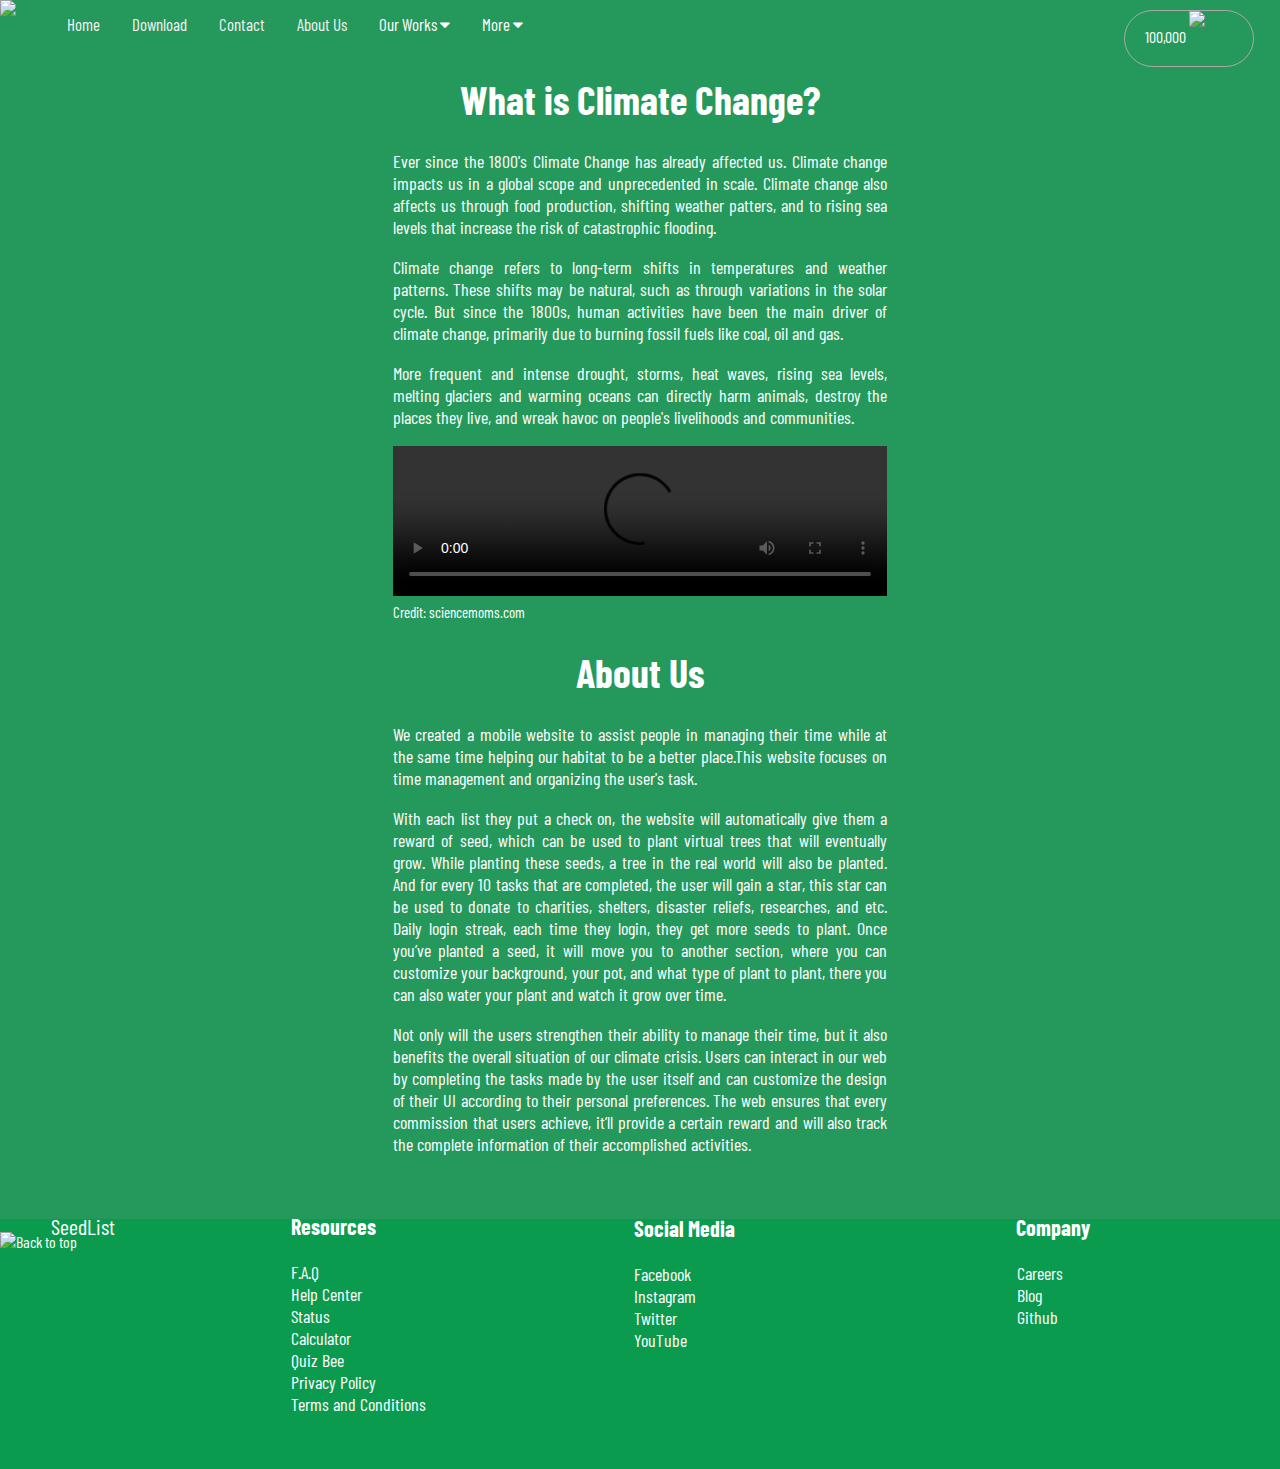
==== index.html @ cb795424 "Initial commit" ====
<!DOCTYPE html>
<html lang="en">
<head>
    <meta charset="UTF-8">
    <meta name="viewport" content="width=device-width, initial-scale=1.0">
    <link rel="icon" href="img/seedfav.png">
    <link rel="stylesheet" href="index.css">
    <link rel="preconnect" href="https://fonts.googleapis.com">
    <link rel="preconnect" href="https://fonts.gstatic.com" crossorigin>
    <link href="https://fonts.googleapis.com/css2?family=Barlow+Condensed&display=swap" rel="stylesheet">
    <link rel="stylesheet" href="https://cdnjs.cloudflare.com/ajax/libs/font-awesome/4.7.0/css/font-awesome.min.css">
    <script src="index.js"></script>
    <title>SeedList</title>
</head>
<body>

<img src="img/seedfav.png" class="logo">

<div class="navbar" id="myTopnav">
    <a href="/pr1" class="active">Home</a>
    <a href="download">Download</a>
    <a href="contact-us">Contact</a>
    <a href="/pr1#about">About Us</a>
    <div class="dropdown">
        <button class="dropbtn">Our Works
            <i class="fa fa-caret-down"></i>
        </button>
        <div class="dropdown-content">
            <a href="calculator">Calculator</a>
            <a href="quiz-bee">Quiz Bee</a>
        </div>
    </div>

    <div class="dropdown">
        <button class="dropbtn">More
            <i class="fa fa-caret-down"></i>
        </button>
        <div class="dropdown-content">
            <a href="how">How SeedList works</a>
            <a href="https://help.google.com/">Help</a>
            <a href="login">Log In</a>
            <a href="signup">Create account</a>
            <hr>
            <a href="gift">Gift seeds</a>
            <a href="store">Store</a>
            <a href="blog">Blog</a>
            <a href="careers">Careers</a>

        </div>
    </div>

    <a href="javascript:void(0);" style="font-size:15px;" class="icon" onclick="myFunction()">&#9776;</a>
</div>

<div class="trees-planted tooltip">
    <img src="img/tree.png" class="tree-img">
    <div class="number-of-trees">
        <p class="number">100,000</p>
    </div>
    <div class="tooltiptext">
        <p style="margin-left: 5%">This is the number of seeds you
         can plant with SeedList. The more you use our work – the more trees
        we plant. Sign in to keep
        track of your usage
        across devices.</p>
        <a href="learn-more" style="margin: 5%; color:rgba(0,0,0,0.5); text-decoration: underline">Learn more</a>
        <hr>
        <a href="sign-in" style="float:left; margin-left: 5%; color:black;">Sign In</a>

    </div>
</div>

<div class="intro">
    <h1 class="intro_txt1">What is Climate Change?</h1>
    <div class="parag1">
        <p>
            Ever since the 1800's Climate Change has already affected us. Climate change impacts us in
            a global scope and unprecedented in scale. Climate change also affects us through food
            production, shifting weather patters, and to rising sea levels that increase the risk of
            catastrophic flooding.
        </p>
        <p>
            Climate change refers to long-term shifts in temperatures and weather patterns. These
            shifts may be natural, such as through variations in the solar cycle. But since the 1800s,
            human activities have been the main driver of climate change, primarily due to burning
            fossil fuels like coal, oil and gas.
        </p>
        <p>
            More frequent and intense drought, storms, heat waves, rising sea levels, melting glaciers
            and warming oceans can directly harm animals, destroy the places they live, and wreak
            havoc on people's livelihoods and communities.
        </p>
        <video id="video1" width="100%" controls>
            <source src="videos/video1.mp4" type="video/mp4">
            <source src="videos/video1.mp4" type="video/ogg">
        </video>
        <small class="credit">
            Credit: <a href="https://sciencemoms.com">sciencemoms.com</a>
        </small>
    </div>
</div>

    <div class="what-we-do" id="about">
    <h1 class="txt1">
        About Us
    </h1>
    <div class="parag1">
        <p>
            We created a mobile website to assist people in managing their time while at
            the same time helping our habitat to be a better place.This website focuses
            on time management and organizing the user's task.
        </p>
        <p>
            With each list they put a check on, the website will automatically give them a
            reward of seed, which can be used to plant virtual trees that will eventually
            grow. While planting these seeds, a tree in the real world will also be planted.
            And for every 10 tasks that are completed, the user will gain a star, this star can
            be used to donate to charities, shelters, disaster reliefs, researches, and etc.
            Daily login streak, each time they login, they get more seeds to plant. Once
            you’ve planted a seed, it will move you to another section, where you can
            customize your background, your pot, and what type of plant to plant, there you
            can also water your plant and watch it grow over time.
        </p>
        <p>
            Not only will the users strengthen their ability to manage their time, but it also
            benefits the overall situation of our climate crisis. Users can interact in our web
            by completing the tasks made by the user itself and can customize the design
            of their UI according to their personal preferences. The web ensures that every
            commission that users achieve, it’ll provide a certain reward and will also track
            the complete information of their accomplished activities.
        </p>
    </div>
</div>
</div>
<footer class="footer">
        <img src="img/seedfav.png" class="footer_logo" onclick="topFunction()" title="Back to top" id="myBtn">
        <p class="seedlist" onclick="topFunction1()" title="Back to top" id="myBtn1">SeedList</p>
    <div class="site-footer">
        <div class="site-footer_column">
            <div class="site-footer_group">
                <h3 class="site-footer_header">Resources</h3>
                <ul class="ul">
                    <li>
                        <a href="faq">F.A.Q</a>
                    </li>
                    <li>
                        <a href="https://help.google.com">Help Center</a>
                    </li>
                    <li>
                        <a href="status">Status</a>
                    </li>
                    <li>
                        <a href="calculator">Calculator</a>
                    </li>
                    <li>
                        <a href="quiz-bee">Quiz Bee</a>
                    </li>
                    <li>
                        <a href="privacy">Privacy Policy</a>
                    </li>
                    <li>
                        <a href="terms">Terms and Conditions</a>
                    </li>
                </ul>
            </div>
        </div>

        <div class="site-footer_column1">
            <div class="site-footer_group">
                <h3 class="site-footer_header">Social Media</h3>
                <ul class="ul1">
                    <li>
                        <a href="https://facebook.com">Facebook</a>
                    </li>
                    <li>
                        <a href="https://instagram.com">Instagram</a>
                    </li>
                    <li>
                        <a href="https://twitter.com">Twitter</a>
                    </li>
                    <li>
                        <a href="https://youtube.com">YouTube</a>
                    </li>
                </ul>
            </div>
        </div>

        <div class="site-footer_column2">
            <div class="site-footer_group">
                <h3 class="site-footer_header">Company</h3>
                <ul class="ul2">
                    <li>
                        <a href="careers">Careers</a>
                    </li>
                    <li>
                        <a href="blog">Blog</a>
                    </li>
                    <li>
                        <a href="https://github.com/theoremism/seedlist">Github</a>
                    </li>
                </ul>
            </div>
        </div>

    </div>
</footer>

</body>

<script>
    var vid = document.getElementById("video1");
    vid.volume = 0.10;
</script>

<script>
    //Get the button:
    mybutton = document.getElementById("myBtn");

    // When the user scrolls down 20px from the top of the document, show the button
    window.onscroll = function() {scrollFunction()};

    function scrollFunction() {
        if (document.body.scrollTop > 20 || document.documentElement.scrollTop > 20) {
            mybutton.style.display = "block";
        } else {
            mybutton.style.display = "none";
        }
    }

    // When the user clicks on the button, scroll to the top of the document
    function topFunction() {
        document.body.scrollTop = 0; // For Safari
        document.documentElement.scrollTop = 0; // For Chrome, Firefox, IE and Opera
    }
</script>

<script>
    //Get the button:
    mybutton = document.getElementById("myBtn1");

    // When the user scrolls down 20px from the top of the document, show the button
    window.onscroll = function() {scrollFunction()};

    function scrollFunction() {
        if (document.body.scrollTop > 20 || document.documentElement.scrollTop > 20) {
            mybutton.style.display = "block";
        } else {
            mybutton.style.display = "none";
        }
    }

    // When the user clicks on the button, scroll to the top of the document
    function topFunction1() {
        document.body.scrollTop = 0; // For Safari
        document.documentElement.scrollTop = 0; // For Chrome, Firefox, IE and Opera
    }
</script>

</html>
---- index.css ----
html {
    scroll-behavior: smooth;
}

body {
    background-color: #25995C;
    margin: 0;
    color:white;
    font-family: 'Barlow Condensed', sans-serif;
}

.intro {
    margin: auto;
    text-align: center;
    width: 38.63%;
}

.intro_txt1{
    font-size: 40px;
}

.parag1 {
    text-align: justify;
    text-justify: inter-word;
    font-size: large;
}

.what-we-do {
    margin: auto;
    width: 38.63%;
    text-align: center;
}

.txt1 {
    font-size: 40px;
}

.footer {
    height: 250px;
    margin-top: 5%;
    background-color: #0b9b4f;
}

.footer_logo {
    user-select: none;
    width: 4%;
    margin-top: 1%;
    cursor: pointer;

}

.seedlist {
    margin-top: -3%;
    margin-left: 4%;
    font-size: 22px;
    cursor: pointer;
}
.logo {
    width: 4%;
    float: left;
    user-select: none;
}

.credit a{
    color:white;
    text-decoration: none;
}

.site-footer {
    margin-left: -3%;

}

.site-footer a {
    color: currentColor;
    text-decoration: none;
}

.site-footer_column {
    margin-left: 25%;
    margin-top: -5.3%;
    display: flex;
    flex-direction: column;
    padding-right: 2rem;
}

.site-footer_column1 {
    margin-left: 51%;
    margin-top: -18.22%;
    display: flex;
    flex-direction: column;
    padding-right: 2rem;
}

.site-footer_column2 {
    margin-left: 80%;
    margin-top: -13.4%;
    display: flex;
    flex-direction: column;
    padding-right: 2rem;
}

ul {
    list-style-type: none;
    margin-left: -4.2%;
    font-size: 18px;
}

.ul1 {
    margin-left: -6.5%;
}

.ul2 {
    margin-left: -17%;
}

.site-footer_header {
    font-size: 22px;
}

.trees-planted {
    margin-top: -3%;
    margin-right: 2%;
    cursor: pointer;
    user-select: none;
    float:right;
    border:solid;
    border-color: rgb(169, 169, 169);
    border-radius: 50px;
    border-width: 1px;
    height: 55px;
    width: 10%;
}

.tree-img {
    float: right;
    width: 40%;
    margin-right: 10%;
}

.number-of-trees {
    float:right;
    margin-right: 3%;
}

.error {
    color:white;
    text-decoration: none;
}

.error:hover {
    color: #e2e2e2;
    text-decoration: underline;
}

.tooltip {
    position: relative;
    display: inline-block;
}

/* Tooltip text */
.tooltip .tooltiptext {
    cursor: default;
    visibility: hidden;
    width: 150px;
    background-color: white;
    color: #000000;
    text-align: center;
    padding: 5px 0;
    border-radius: 6px;

    /* Position the tooltip text */
    position: absolute;
    z-index: 1;
    top: 111%;
    left: 40%;
    margin-left: -60px;

    /* Fade in tooltip */
    opacity: 0;
    transition: opacity 0.3s;
}

/* Tooltip arrow */
.tooltip .tooltiptext::after {
    content: "";
    position: absolute;
    bottom: 100%;
    left: 50%;
    margin-left: -5px;
    border-width: 5px;
    border-style: solid;
    border-color: transparent transparent #FFFFFF transparent;
}


/* Show the tooltip text when you mouse over the tooltip container */
.tooltip:hover .tooltiptext {
    visibility: visible;
    opacity: 1;
}

@media screen and (max-width: 1050px) {
    .trees-planted {
        margin-top: -4%;
        width: 12%;
    }

    .logo {
        width: 5%;
    }
    .intro {
        margin: auto;
        width: 90%;
    }

    .what-we-do {
        width: 90%;
        margin: auto;
    }

    .footer_logo {
        user-select: none;
        width: 5%;
        cursor: pointer;
    }

    .seedlist {
        margin-top: -4%;
        margin-left: 5%;
        font-size: 22px;
        cursor: pointer;
    }

    .site-footer {
        margin-left: -3%;

    }

    .site-footer a {
        color: currentColor;
        text-decoration: none;
    }

    .site-footer_column {
        margin-left: 25%;
        margin-top: -5.3%;
        display: flex;
        flex-direction: column;
        padding-right: 2rem;
    }

    .site-footer_column1 {
        margin-left: 51%;
        margin-top: -23.6%;
        display: flex;
        flex-direction: column;
        padding-right: 2rem;
    }

    .site-footer_column2 {
        margin-left: 80%;
        margin-top: -17.2%;
        display: flex;
        flex-direction: column;
        padding-right: 2rem;
    }

    ul {
        list-style-type: none;
        margin-left: -5.88%;
        font-size: 18px;
    }

    .ul1 {
        margin-left: -8.5%;
    }

    .ul2 {
        margin-left: -23.5%;
    }

    .site-footer_header {
        font-size: 22px;
    }
}

@media screen and (max-width: 700px) {
    .logo {
        width: 7%;
    }

    .intro {
        margin: auto;
        width: 90%;
    }

    .what-we-do {
        width: 90%;
        margin: auto;
    }

    .footer_logo {
        user-select: none;
        width: 10%;
        cursor: pointer;
    }

    .seedlist {
        margin-top: -7%;
        margin-left: 10%;
        font-size: 22px;
        cursor: pointer;
    }
    .trees-planted {
        display: none;
    }

}



.navbar {
    overflow: hidden;
}

.navbar a {
    float: left;
    display: block;
    color: #f2f2f2;
    text-align: center;
    padding: 14px 16px;
    text-decoration: none;
    font-size: 17px;
}

.navbar .icon {
    display: none;
}

.dropdown {
    float: left;
    overflow: hidden;
}

.dropdown .dropbtn {
    cursor: pointer;
    font-size: 17px;
    border: none;
    outline: none;
    color: white;
    padding: 14px 16px;
    background-color: inherit;
    font-family: inherit;
    margin: 0;
}

.dropdown-content {
    display: none;
    position: absolute;
    background-color: #f9f9f9;
    min-width: 160px;
    box-shadow: 0px 8px 16px 0px rgba(0,0,0,0.8);
    z-index: 1;
}

.dropdown-content a {
    float: none;
    color: black;
    padding: 12px 16px;
    text-decoration: none;
    display: block;
    text-align: left;
}

.navbar a:hover, .dropdown:hover .dropbtn {
    background-color: rgba(0, 0, 0, 0.69);
    color: white;
}

.dropdown:hover .dropdown-content {
    display: block;
}

@media screen and (max-width: 700px) {
    .navbar a:not(:first-child), .dropdown .dropbtn {
        display: none;
    }
    .navbar a.icon {
        float: right;
        display: block;
    }
}

@media screen and (max-width: 700px) {
    .navbar.responsive {position: relative;}
    .navbar.responsive .icon {
        position: absolute;
        right: 0;
        top: 0;
    }
    .navbar.responsive a {
        float: none;
        display: block;
        text-align: left;
    }
    .navbar.responsive .dropdown {float: none;}
    .navbar.responsive .dropdown-content {position: relative;}
    .navbar.responsive .dropdown .dropbtn {
        display: block;
        width: 100%;
        text-align: left;
    }
}

.wrapper {
    margin: auto;
    margin-top: 5%;
    width: 430px;
    height: 100%;
    padding-top: 0px;
}

@media screen and (max-width: 600px) {
    .wrapper {
        width: 90%;
    }
}

#quiz {
    background-color: #34495E;
    padding-bottom: 60px;
    width: 100%;
    border-radius: 2%;
    color: #fff;
    text-align: center;
    box-shadow: 0 10px 20px rgba(0,0,0,0.19), 0 6px 6px rgba(0,0,0,0.23);
}

#quiz > h1 {
    text-align: center;
    padding-top: 25px;
    font-size: 20px;
}

.questions {
    font-size: 28px;
    font-weight: 700;
    font-style: italic;
    border-top: 1px solid #FFFFFF;
    border-bottom: 1px solid #FFFFFF;
    padding: 20px;
}

.answers div {
    padding: 10px 0 0 0;
    font-size: 16px;
}

.answers div:hover {
    cursor: pointer;
    color: #FBCB43;
}

.answers {
    padding: 0px 0 10px 0px;
}

.answers div {
    width: 50%;
    margin: 0 auto;
    padding-bottom: 15px;
    border-top: 1px solid grey;
}

.answers div:first-child {
    border: none;
}

.checker {
    display: inline-block;
    width: 200px;
    margin: 0 auto;
}

.correct, .false {
    background-color: #109D59;
    width: 60px;
    height: 30px;
    line-height: 30px;
    padding-left: 4px;
    float: left;
    margin-left: 2px;
    margin-top: 2px;
}

.false {
    background-color: #DC4437;
}
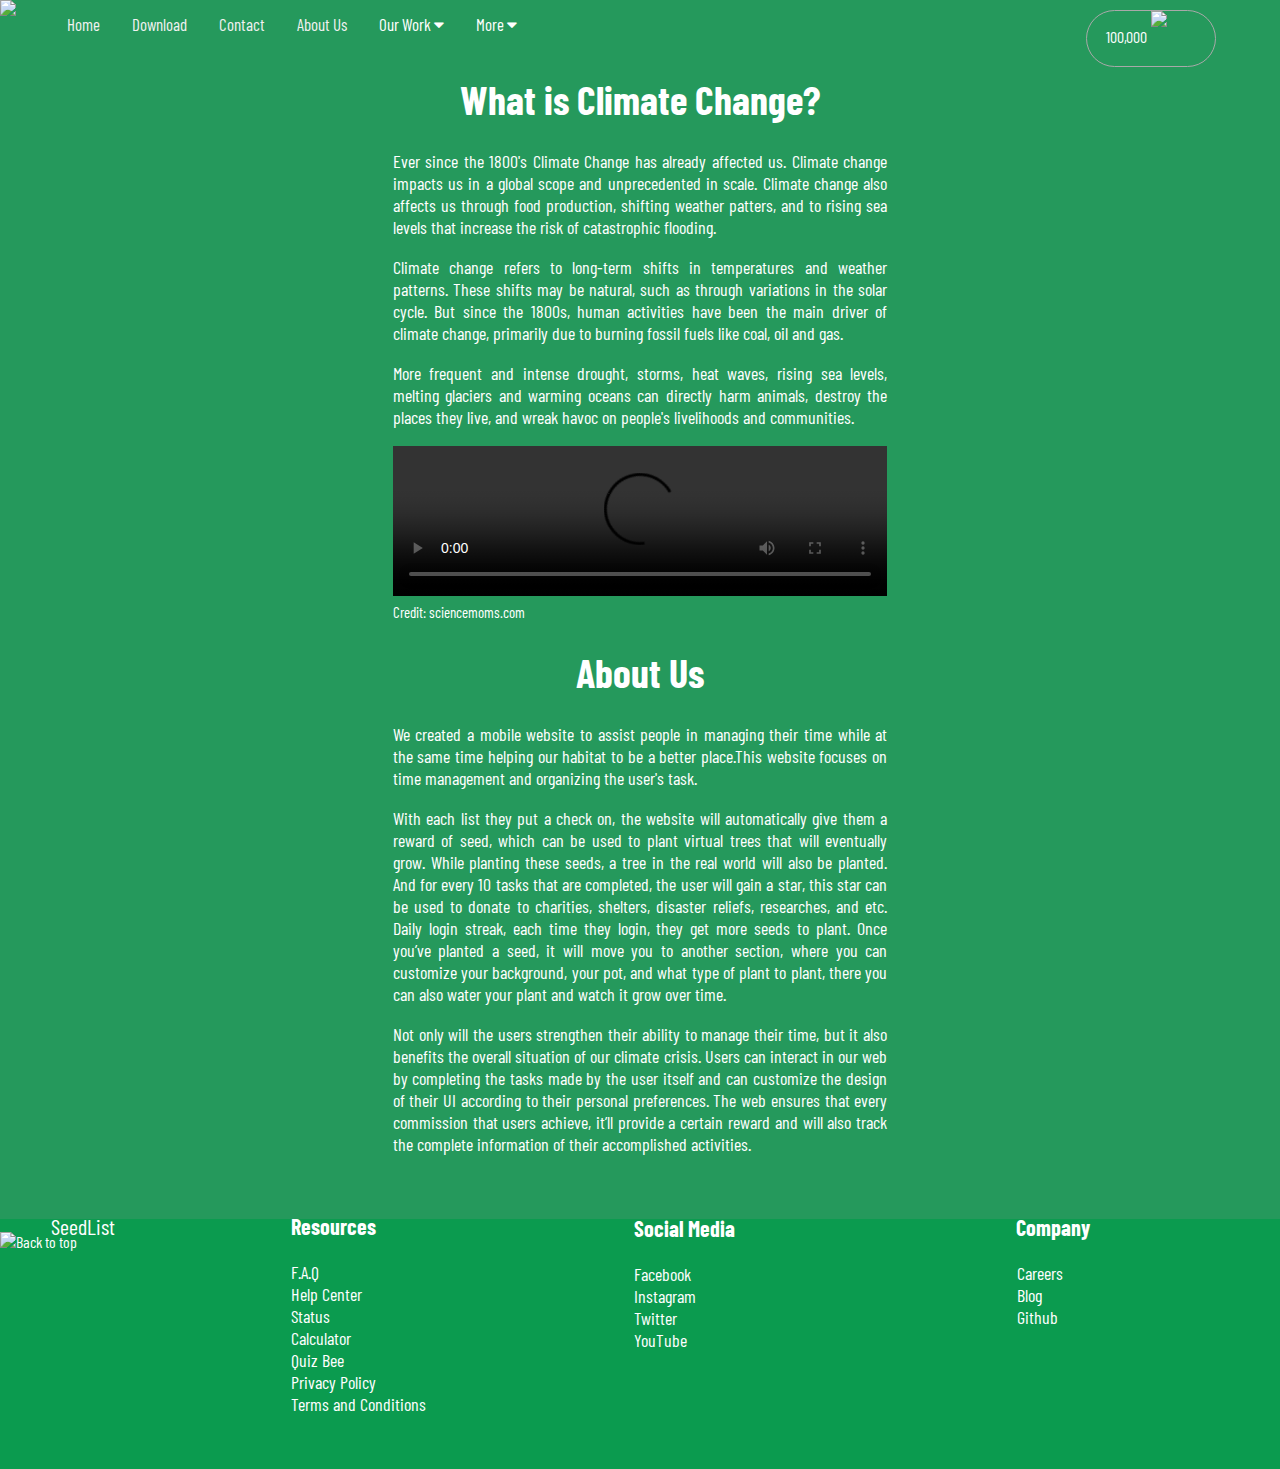
==== commit 04cb8805: "Initial commit" ====
--- a/index.html
+++ b/index.html
@@ -10,24 +10,26 @@
     <link href="https://fonts.googleapis.com/css2?family=Barlow+Condensed&display=swap" rel="stylesheet">
     <link rel="stylesheet" href="https://cdnjs.cloudflare.com/ajax/libs/font-awesome/4.7.0/css/font-awesome.min.css">
     <script src="index.js"></script>
-    <title>SeedList</title>
+    <script src="jquery-3.6.0.min.js"></script>
+    <title>Leaf</title>
 </head>
-<body>
+<body class="body">
 
 <img src="img/seedfav.png" class="logo">
 
 <div class="navbar" id="myTopnav">
-    <a href="/pr1" class="active">Home</a>
+    <a href="/pr1">Home</a>
     <a href="download">Download</a>
     <a href="contact-us">Contact</a>
     <a href="/pr1#about">About Us</a>
     <div class="dropdown">
-        <button class="dropbtn">Our Works
+        <button class="dropbtn">Our Work
             <i class="fa fa-caret-down"></i>
         </button>
         <div class="dropdown-content">
-            <a href="calculator">Calculator</a>
-            <a href="quiz-bee">Quiz Bee</a>
+            <a href="causes-of-climate-change.html">Causes of Climate Change</a>
+            <a href="how-to-reduce.html">How to reduce Climate Change</a>
+            <a href="effects-of-climate-change.html">Effects of Climate Change</a>
         </div>
     </div>
 
@@ -51,7 +53,6 @@
 
     <a href="javascript:void(0);" style="font-size:15px;" class="icon" onclick="myFunction()">&#9776;</a>
 </div>
-
 <div class="trees-planted tooltip">
     <img src="img/tree.png" class="tree-img">
     <div class="number-of-trees">
@@ -131,7 +132,6 @@
         </p>
     </div>
 </div>
-</div>
 <footer class="footer">
         <img src="img/seedfav.png" class="footer_logo" onclick="topFunction()" title="Back to top" id="myBtn">
         <p class="seedlist" onclick="topFunction1()" title="Back to top" id="myBtn1">SeedList</p>
@@ -208,6 +208,13 @@
 </body>
 
 <script>
+    window.onscroll = () => {
+        const nav = document.querySelector('#navbar');
+        if(this.scrollY <= 10) nav.className = ''; else nav.className = 'scroll';
+    };
+</script>
+
+<script>
     var vid = document.getElementById("video1");
     vid.volume = 0.10;
 </script>
--- a/index.css
+++ b/index.css
@@ -9,6 +9,10 @@
     font-family: 'Barlow Condensed', sans-serif;
 }
 
+::selection {
+    background-color: rgba(95, 156, 252, 0.6);
+}
+
 .intro {
     margin: auto;
     text-align: center;
@@ -36,9 +40,14 @@
 }
 
 .footer {
+    user-select: none;
     height: 250px;
     margin-top: 5%;
     background-color: #0b9b4f;
+}
+
+.footer1 {
+    margin-top: 50%;
 }
 
 .footer_logo {
@@ -102,8 +111,12 @@
 
 ul {
     list-style-type: none;
+    font-size: 18px;
+}
+
+
+.ul {
     margin-left: -4.2%;
-    font-size: 18px;
 }
 
 .ul1 {
@@ -120,7 +133,7 @@
 
 .trees-planted {
     margin-top: -3%;
-    margin-right: 2%;
+    margin-right: 5%;
     cursor: pointer;
     user-select: none;
     float:right;
@@ -153,6 +166,45 @@
     text-decoration: underline;
 }
 
+input[type=text], select, textarea {
+    width: 100%;
+    padding: 12px;
+    border: 1px solid #ccc;
+    border-radius: 4px;
+    box-sizing: border-box;
+    margin-top: 6px;
+    margin-bottom: 16px;
+    /*resize: vertical;*/
+}
+
+input[type=email] {
+    width: 100%;
+    padding: 12px;
+    border: 1px solid #ccc;
+    border-radius: 4px;
+    box-sizing: border-box;
+    margin-top: 6px;
+    margin-bottom: 16px;
+    /*resize: vertical;*/
+}
+
+input[type=submit] {
+    background-color: #038150;
+    color: white;
+    padding: 12px 20px;
+    border: none;
+    border-radius: 4px;
+    cursor: pointer;
+}
+
+input[type=submit]:hover {
+    background-color: #02613e;
+}
+
+.container {
+    border-radius: 5px;
+    padding: 20px;
+}
 .tooltip {
     position: relative;
     display: inline-block;
@@ -162,10 +214,9 @@
 .tooltip .tooltiptext {
     cursor: default;
     visibility: hidden;
-    width: 150px;
+    width: 200px;
     background-color: white;
     color: #000000;
-    text-align: center;
     padding: 5px 0;
     border-radius: 6px;
 
@@ -174,7 +225,7 @@
     z-index: 1;
     top: 111%;
     left: 40%;
-    margin-left: -60px;
+    margin-left: -90px;
 
     /* Fade in tooltip */
     opacity: 0;
@@ -196,8 +247,46 @@
 
 /* Show the tooltip text when you mouse over the tooltip container */
 .tooltip:hover .tooltiptext {
+    box-shadow: 0px 8px 16px 0px rgba(0,0,0,0.3);
     visibility: visible;
     opacity: 1;
+}
+
+.banner-image {
+    background-image: url("https://raw.githubusercontent.com/samuelreese/pr1/master/img/image2%20(1).jpg");
+    background-color: #cccccc;
+    height: 500px;
+    width: 100%;
+    background-position: center;
+    background-repeat: no-repeat;
+    background-size: cover;
+    position: absolute;
+    margin-top: 1%;
+}
+
+.txt3 {
+    position: relative;
+    color: #ffffff;
+    font-size: 35px;
+    text-align: center;
+    margin-top: 10%;
+}
+
+.description {
+    font-size: 25px;
+}
+
+.banner-text {
+    position: relative;
+    color: #ffffff;
+    line-height: 0.9;
+    text-align: center;
+    margin-top: 15%;
+}
+
+.content {
+    margin-top: 45%;
+    user-select: none;
 }
 
 @media screen and (max-width: 1050px) {
@@ -244,15 +333,15 @@
 
     .site-footer_column {
         margin-left: 25%;
-        margin-top: -5.3%;
+        margin-top: -7%;
         display: flex;
         flex-direction: column;
         padding-right: 2rem;
     }
 
     .site-footer_column1 {
-        margin-left: 51%;
-        margin-top: -23.6%;
+        margin-left: 50%;
+        margin-top: -23.3%;
         display: flex;
         flex-direction: column;
         padding-right: 2rem;
@@ -268,8 +357,11 @@
 
     ul {
         list-style-type: none;
-        margin-left: -5.88%;
         font-size: 18px;
+    }
+
+    .ul {
+        margin-left: -5.7%;
     }
 
     .ul1 {
@@ -283,9 +375,19 @@
     .site-footer_header {
         font-size: 22px;
     }
-}
-
-@media screen and (max-width: 700px) {
+
+    .content {
+        margin-top: 55%;
+    }
+}
+
+@media screen and (max-width: 1020px) {
+    .content {
+        margin-top: 70%;
+    }
+}
+
+@media screen and (max-width: 780px) {
     .logo {
         width: 7%;
     }
@@ -293,6 +395,95 @@
     .intro {
         margin: auto;
         width: 90%;
+    }
+
+    .what-we-do {
+        width: 90%;
+        margin: auto;
+    }
+
+    .footer_logo {
+        user-select: none;
+        width: 5%;
+        cursor: pointer;
+    }
+
+    .seedlist {
+        margin-top: -4%;
+        margin-left: 5%;
+        font-size: 22px;
+        cursor: pointer;
+    }
+
+    .site-footer {
+        margin-left: -3%;
+
+    }
+
+    .site-footer a {
+        color: currentColor;
+        text-decoration: none;
+    }
+
+    .site-footer_column {
+        margin-left: 25%;
+        margin-top: -8.8%;
+        display: flex;
+        flex-direction: column;
+        padding-right: 2rem;
+    }
+
+    .site-footer_column1 {
+        margin-left: 52%;
+        margin-top: -30.2%;
+        display: flex;
+        flex-direction: column;
+        padding-right: 2rem;
+    }
+
+    .site-footer_column2 {
+        margin-left: 80%;
+        margin-top: -22.2%;
+        display: flex;
+        flex-direction: column;
+        padding-right: 2rem;
+    }
+
+    ul {
+        list-style-type: none;
+        margin-left: -7.2%;
+        font-size: 18px;
+    }
+
+    .ul1 {
+        margin-left: -12%;
+    }
+
+    .ul2 {
+        margin-left: -32%;
+    }
+
+    .site-footer_header {
+        font-size: 22px;
+    }
+
+    .trees-planted {
+        display: none;
+    }
+}
+
+@media screen and (max-width: 426px) {
+    .logo {
+        width: 11%;
+    }
+
+    .intro {
+        margin: auto;
+        width: 90%;
+    }
+
+    .footer {
+        height: 620px;
     }
 
     .what-we-do {
@@ -304,16 +495,68 @@
         user-select: none;
         width: 10%;
         cursor: pointer;
+        margin-left: 2%;
     }
 
     .seedlist {
-        margin-top: -7%;
-        margin-left: 10%;
+        margin-top: -8%;
+        margin-left: 12%;
         font-size: 22px;
         cursor: pointer;
     }
+
+    .site-footer_column {
+        margin-left: 7%;
+        margin-top: .1%;
+        display: flex;
+        flex-direction: column;
+        padding-right: 2rem;
+    }
+
+    .site-footer_column1 {
+        margin-left: 7%;
+        margin-top: .1%;
+        display: flex;
+        flex-direction: column;
+        padding-right: 2rem;
+    }
+
+    .site-footer_column2 {
+        margin-left: 7%;
+        margin-top: .1%;
+        display: flex;
+        flex-direction: column;
+        padding-right: 2rem;
+    }
+
+    ul {
+        list-style-type: none;
+        margin-left: -10%;
+        font-size: 18px;
+    }
+
+    .ul {
+        margin-left: -10%;
+    }
+
+    .ul1 {
+        margin-left: -10%;
+    }
+
+    .ul2 {
+        margin-left: -10%;
+    }
+
+    .site-footer_header {
+        font-size: 22px;
+    }
+
     .trees-planted {
         display: none;
+    }
+
+    .content {
+        margin-top: 125%;
     }
 
 }
@@ -330,7 +573,7 @@
     color: #f2f2f2;
     text-align: center;
     padding: 14px 16px;
-    text-decoration: none;
+    text-decoration: inherit;
     font-size: 17px;
 }
 
@@ -382,7 +625,7 @@
     display: block;
 }
 
-@media screen and (max-width: 700px) {
+@media screen and (max-width: 800px) {
     .navbar a:not(:first-child), .dropdown .dropbtn {
         display: none;
     }
@@ -392,7 +635,7 @@
     }
 }
 
-@media screen and (max-width: 700px) {
+@media screen and (max-width: 800px) {
     .navbar.responsive {position: relative;}
     .navbar.responsive .icon {
         position: absolute;
@@ -421,7 +664,7 @@
     padding-top: 0px;
 }
 
-@media screen and (max-width: 600px) {
+@media screen and (max-width: 800px) {
     .wrapper {
         width: 90%;
     }
@@ -496,4 +739,4 @@
 
 .false {
     background-color: #DC4437;
-}+}
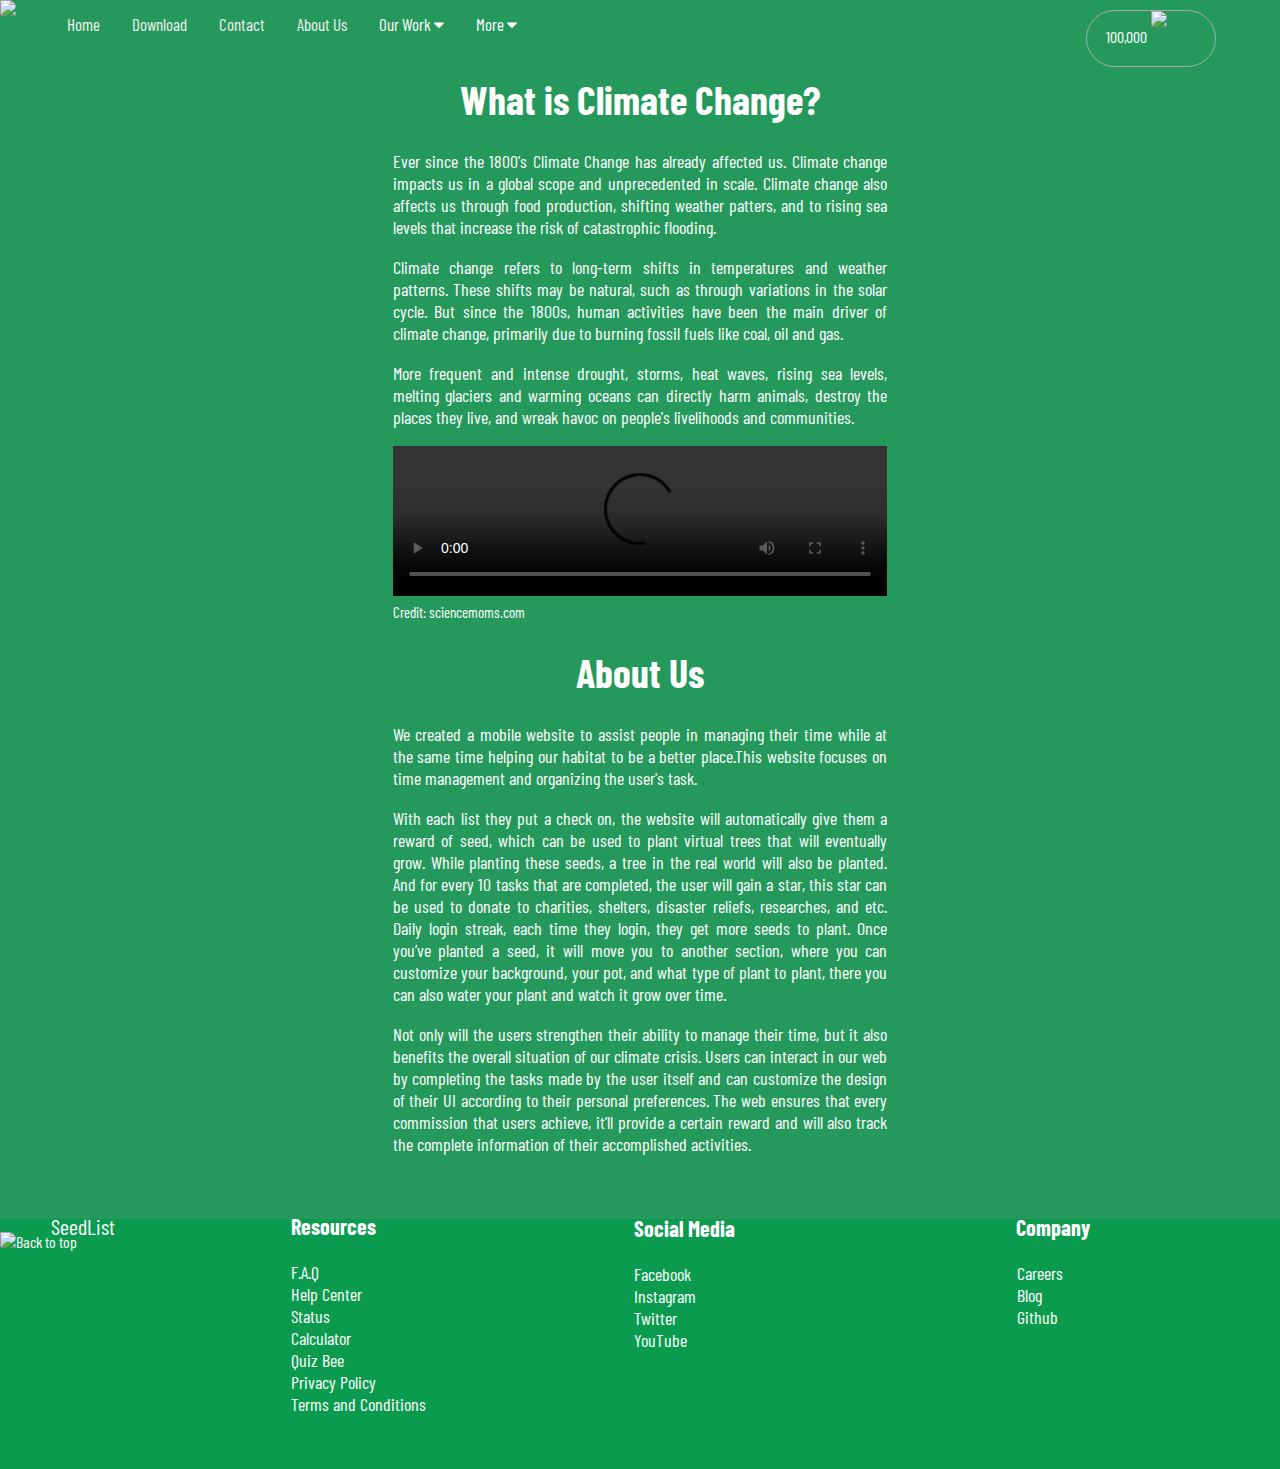
==== commit 9ed4acb6: "Initial commit" ====
--- a/index.html
+++ b/index.html
@@ -27,9 +27,9 @@
             <i class="fa fa-caret-down"></i>
         </button>
         <div class="dropdown-content">
-            <a href="causes-of-climate-change.html">Causes of Climate Change</a>
-            <a href="how-to-reduce.html">How to reduce Climate Change</a>
-            <a href="effects-of-climate-change.html">Effects of Climate Change</a>
+            <a href="causes-of-climate-change">Causes of Climate Change</a>
+            <a href="how-to-reduce">How to reduce Climate Change</a>
+            <a href="effects-of-climate-change">Effects of Climate Change</a>
         </div>
     </div>
 
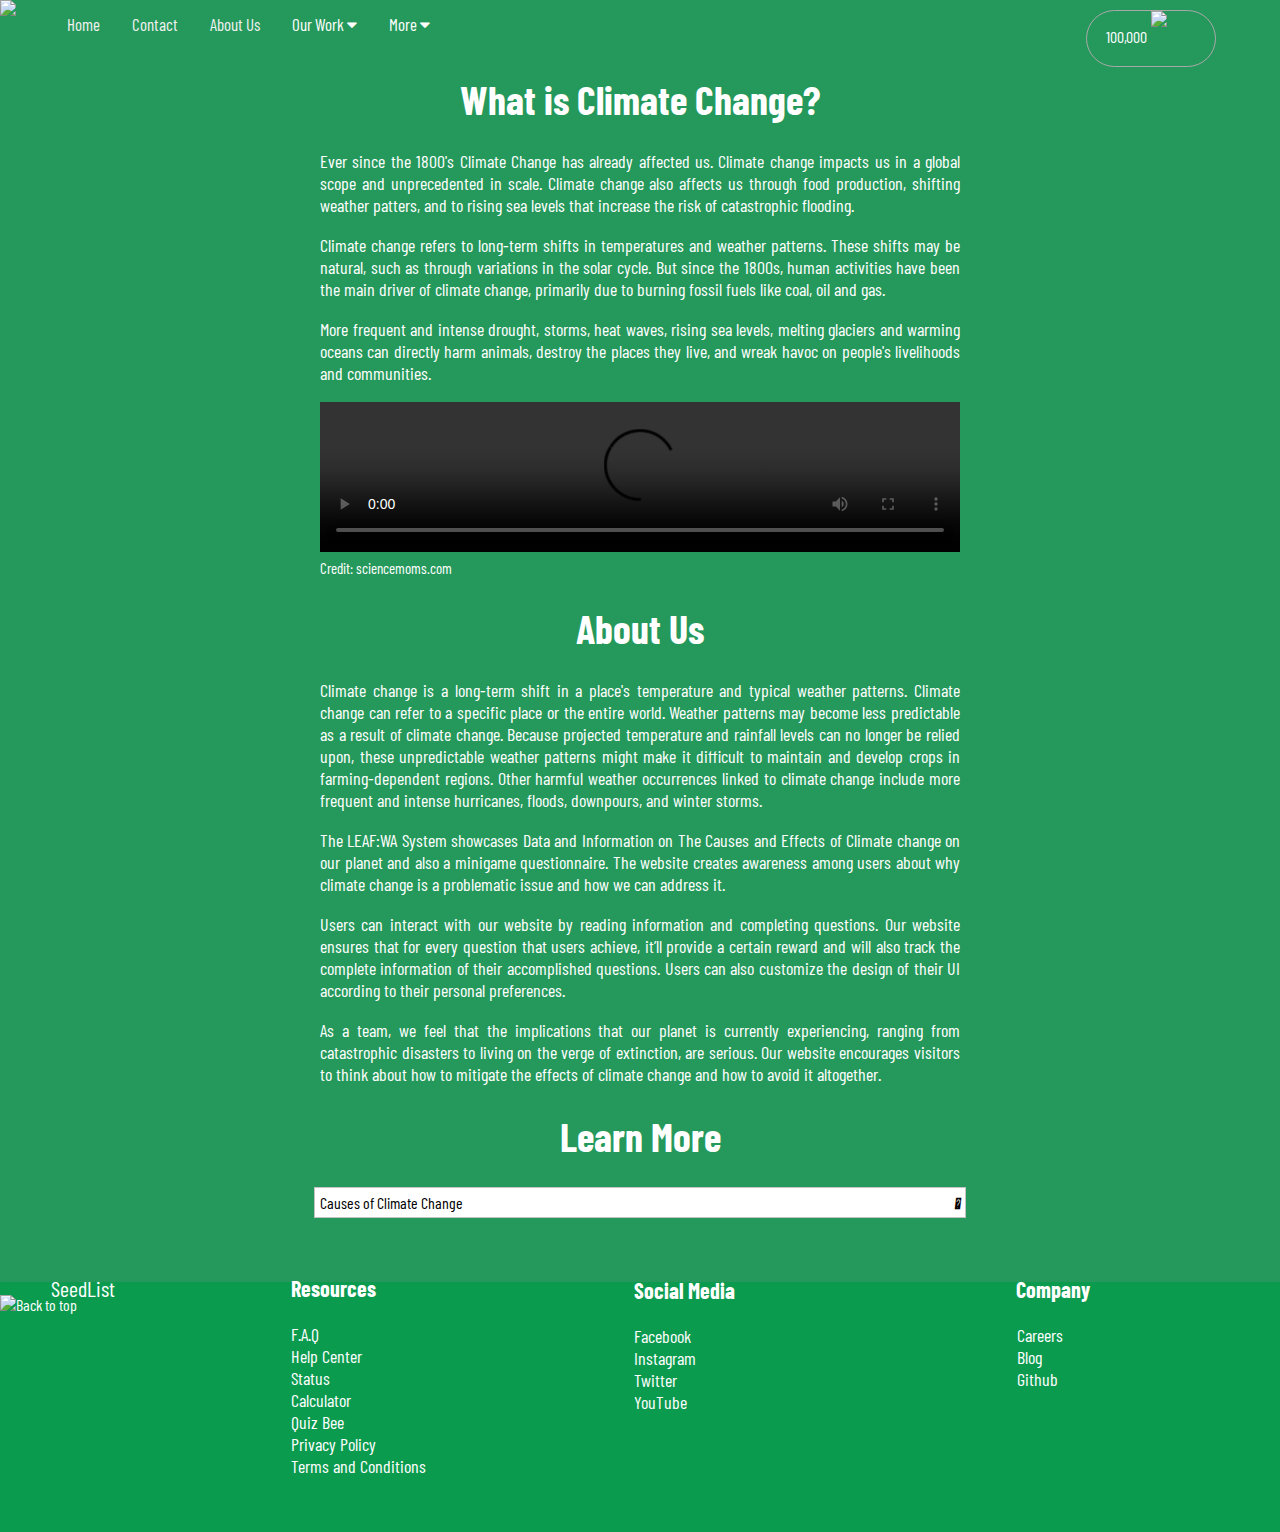
==== commit c55c3155: "initial commi" ====
--- a/index.html
+++ b/index.html
@@ -10,8 +10,40 @@
     <link href="https://fonts.googleapis.com/css2?family=Barlow+Condensed&display=swap" rel="stylesheet">
     <link rel="stylesheet" href="https://cdnjs.cloudflare.com/ajax/libs/font-awesome/4.7.0/css/font-awesome.min.css">
     <script src="index.js"></script>
-    <script src="jquery-3.6.0.min.js"></script>
+    <script src="https://ajax.googleapis.com/ajax/libs/jquery/3.6.0/jquery.min.js"></script>
+    <script src="https://kit.fontawesome.com/f214b79948.js" crossorigin="anonymous"></script>
     <title>Leaf</title>
+
+    <style> 
+        #panel, #flip {
+            margin: auto;
+            padding: 5px;
+            width: 50%;
+            text-align: justify;
+            background-color: rgba(255, 255, 255, 1);
+            backdrop-filter: blur(5px);
+            border: solid 1px #c3c3c3;
+            color:black;
+            cursor: pointer;
+        }
+        
+        #panel {
+            width: 47.7%;
+            padding: 20px;
+            display: none;
+            cursor: auto;
+        }
+
+        @media screen and (max-width: 600px) {
+            #panel, #flip {
+                width: 90%;
+            }
+
+            #panel {
+                width: 85%
+            }
+        }
+        </style>
 </head>
 <body class="body">
 
@@ -19,7 +51,6 @@
 
 <div class="navbar" id="myTopnav">
     <a href="/pr1">Home</a>
-    <a href="download">Download</a>
     <a href="contact-us">Contact</a>
     <a href="/pr1#about">About Us</a>
     <div class="dropdown">
@@ -107,31 +138,49 @@
     </h1>
     <div class="parag1">
         <p>
-            We created a mobile website to assist people in managing their time while at
-            the same time helping our habitat to be a better place.This website focuses
-            on time management and organizing the user's task.
-        </p>
-        <p>
-            With each list they put a check on, the website will automatically give them a
-            reward of seed, which can be used to plant virtual trees that will eventually
-            grow. While planting these seeds, a tree in the real world will also be planted.
-            And for every 10 tasks that are completed, the user will gain a star, this star can
-            be used to donate to charities, shelters, disaster reliefs, researches, and etc.
-            Daily login streak, each time they login, they get more seeds to plant. Once
-            you’ve planted a seed, it will move you to another section, where you can
-            customize your background, your pot, and what type of plant to plant, there you
-            can also water your plant and watch it grow over time.
-        </p>
-        <p>
-            Not only will the users strengthen their ability to manage their time, but it also
-            benefits the overall situation of our climate crisis. Users can interact in our web
-            by completing the tasks made by the user itself and can customize the design
-            of their UI according to their personal preferences. The web ensures that every
-            commission that users achieve, it’ll provide a certain reward and will also track
-            the complete information of their accomplished activities.
-        </p>
-    </div>
-</div>
+            Climate change is a long-term shift in a place's temperature and typical weather 
+            patterns. Climate change can refer to a specific place or the entire world. 
+            Weather patterns may become less predictable as a result of climate change. 
+            Because projected temperature and rainfall levels can no longer be relied upon, 
+            these unpredictable weather patterns might make it difficult to maintain and 
+            develop crops in farming-dependent regions. Other harmful weather 
+            occurrences linked to climate change include more frequent and intense 
+            hurricanes, floods, downpours, and winter storms.  
+
+        </p>
+        <p>
+            The LEAF:WA System showcases Data and Information on The Causes and 
+            Effects of Climate change on our planet and also a minigame questionnaire. The 
+            website creates awareness among users about why climate change is a 
+            problematic issue and how we can address it.
+        </p>
+        <p>
+            Users can interact with our website by reading information and completing 
+            questions. Our website ensures that for every question that users achieve, it’ll 
+            provide a certain reward and will also track the complete information of their 
+            accomplished questions. Users can also customize the design of their UI 
+            according to their personal preferences.
+        </p>
+        <p>
+            As a team, we feel that the implications that our planet is currently 
+            experiencing, ranging from catastrophic disasters to living on the verge of 
+            extinction, are serious. Our website encourages visitors to think about how to 
+            mitigate the effects of climate change and how to avoid it altogether.
+        </p>
+    </div>
+</div>
+
+<div class="what-we-do" id="about">
+    <h1 class="txt1">
+        Learn More
+    </h1>
+    </div>
+
+<div id="flip" onclick="downFunction()" style="user-select: none;">Causes of Climate Change <span id="myDIV" style="float:right;"><i class="fa-solid fa-angle-down"></i></span></div>
+<div id="panel">The heat of the sun is trapped as greenhouse gas emissions blanket the Earth. As a result, global warming and 
+    climate change occur. The Earth is currently warming at a rate unprecedented in recorded history.
+</div>
+
 <footer class="footer">
         <img src="img/seedfav.png" class="footer_logo" onclick="topFunction()" title="Back to top" id="myBtn">
         <p class="seedlist" onclick="topFunction1()" title="Back to top" id="myBtn1">SeedList</p>
@@ -263,4 +312,23 @@
     }
 </script>
 
+<script> 
+    $(document).ready(function(){
+      $("#flip").click(function(){
+        $("#panel").slideToggle("slow");
+      });
+    });
+    </script>
+
+<script>
+    function downFunction() {
+      var x = document.getElementById("myDIV");
+      if (x.innerHTML === `<i class="fa-solid fa-angle-up"></i>`) {
+        x.innerHTML = '<i class="fa-solid fa-angle-down"></i>';
+      } else {
+        x.innerHTML = `<i class="fa-solid fa-angle-up"></i>`;
+      }
+    }
+    </script>
+
 </html>--- a/index.css
+++ b/index.css
@@ -9,6 +9,14 @@
     font-family: 'Barlow Condensed', sans-serif;
 }
 
+img.emoji {
+    height: 1.2em;
+    width: 1.2em;
+    margin: 0 .05em 0 .1em;
+    vertical-align: middle;
+    user-select: none;
+}
+
 ::selection {
     background-color: rgba(95, 156, 252, 0.6);
 }
@@ -16,7 +24,7 @@
 .intro {
     margin: auto;
     text-align: center;
-    width: 38.63%;
+    width: 50%;
 }
 
 .intro_txt1{
@@ -31,7 +39,7 @@
 
 .what-we-do {
     margin: auto;
-    width: 38.63%;
+    width: 50%;
     text-align: center;
 }
 
@@ -472,6 +480,62 @@
     }
 }
 
+@media screen and (max-width: 601px) {
+    .footer {
+        height: 635px;
+    }
+
+    .footer_logo {
+        user-select: none;
+        width: 10%;
+        cursor: pointer;
+        margin-left: 2%;
+    }
+
+    .seedlist {
+        margin-top: -8%;
+        margin-left: 12%;
+        font-size: 22px;
+        cursor: pointer;
+    }
+
+    .site-footer_column {
+        margin-left: 7%;
+        margin-top: .2%;
+        display: flex;
+        flex-direction: column;
+        padding-right: 2rem;
+    }
+
+    .site-footer_column1 {
+        margin-left: 7%;
+        margin-top: .1%;
+        display: flex;
+        flex-direction: column;
+        padding-right: 2rem;
+    }
+
+    .site-footer_column2 {
+        margin-left: 7%;
+        margin-top: .1%;
+        display: flex;
+        flex-direction: column;
+        padding-right: 2rem;
+    }
+
+    .ul {
+        margin-left: -7.7%;
+    }
+
+    .ul1 {
+        margin-left: -7.7%;
+    }
+
+    .ul2 {
+        margin-left: -7.7%;
+    }
+}
+
 @media screen and (max-width: 426px) {
     .logo {
         width: 11%;
@@ -739,4 +803,4 @@
 
 .false {
     background-color: #DC4437;
-}
+}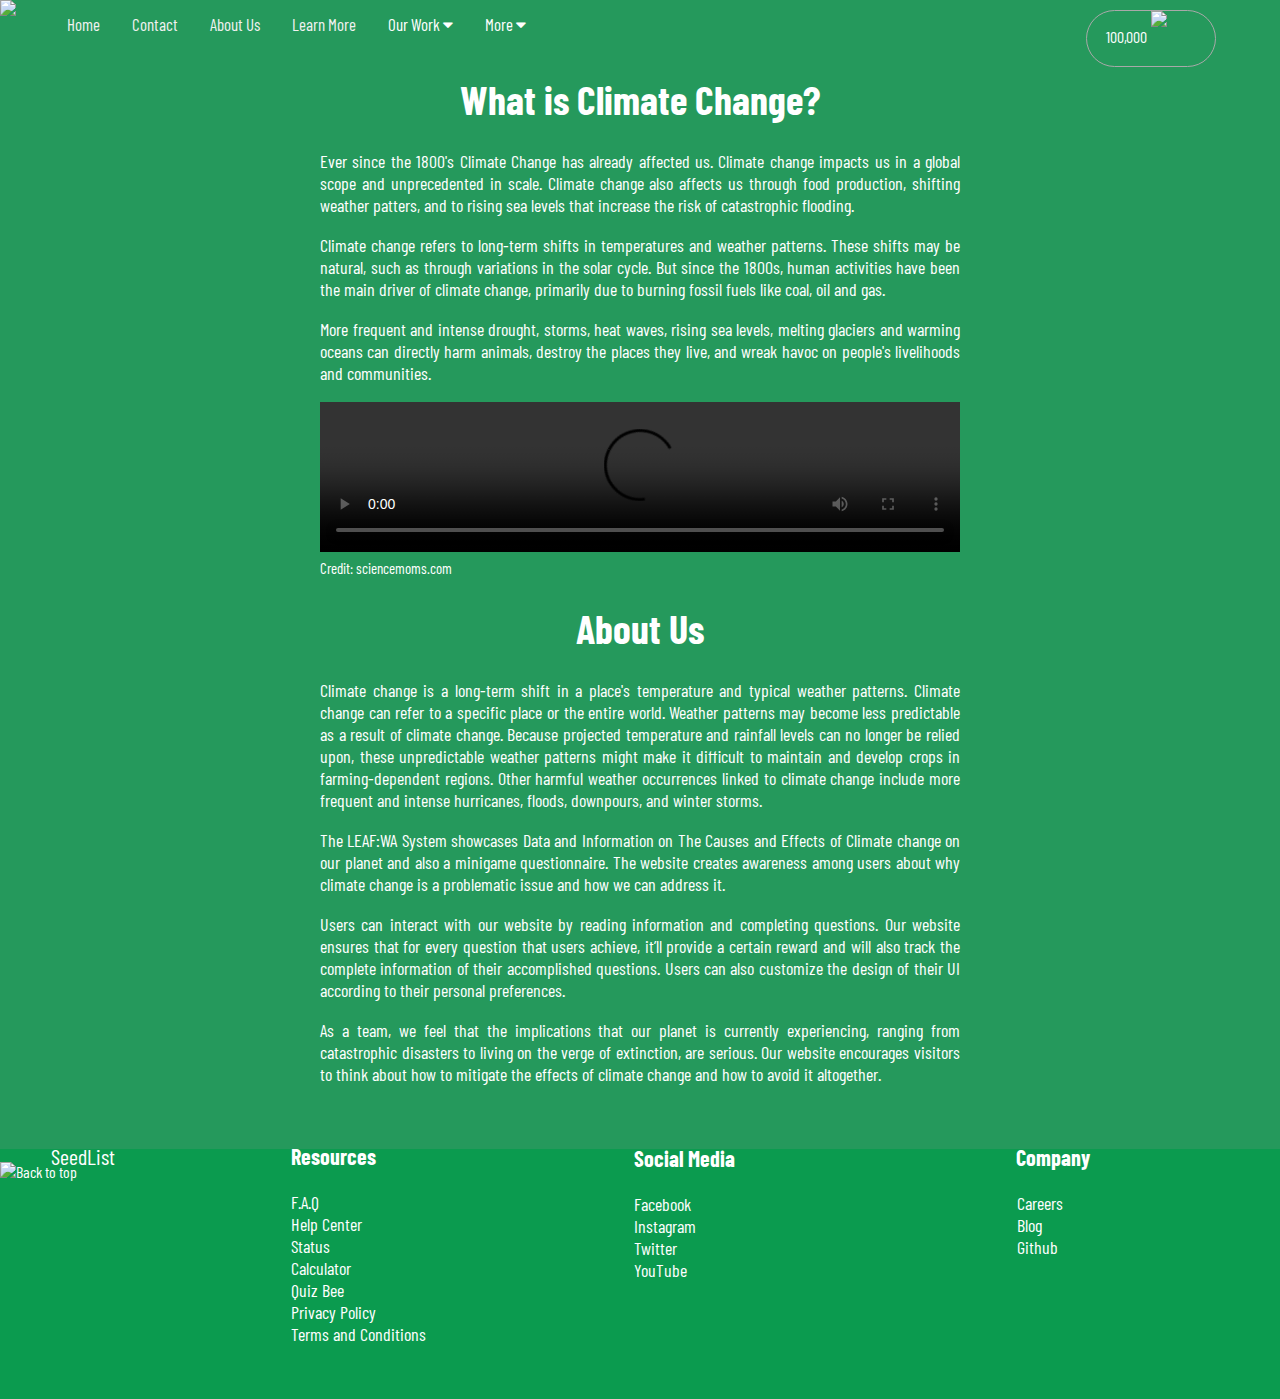
==== commit 1bd2c1b4: "almost there" ====
--- a/index.html
+++ b/index.html
@@ -10,40 +10,8 @@
     <link href="https://fonts.googleapis.com/css2?family=Barlow+Condensed&display=swap" rel="stylesheet">
     <link rel="stylesheet" href="https://cdnjs.cloudflare.com/ajax/libs/font-awesome/4.7.0/css/font-awesome.min.css">
     <script src="index.js"></script>
-    <script src="https://ajax.googleapis.com/ajax/libs/jquery/3.6.0/jquery.min.js"></script>
-    <script src="https://kit.fontawesome.com/f214b79948.js" crossorigin="anonymous"></script>
+    <script src="jquery-3.6.0.min.js"></script>
     <title>Leaf</title>
-
-    <style> 
-        #panel, #flip {
-            margin: auto;
-            padding: 5px;
-            width: 50%;
-            text-align: justify;
-            background-color: rgba(255, 255, 255, 1);
-            backdrop-filter: blur(5px);
-            border: solid 1px #c3c3c3;
-            color:black;
-            cursor: pointer;
-        }
-        
-        #panel {
-            width: 47.7%;
-            padding: 20px;
-            display: none;
-            cursor: auto;
-        }
-
-        @media screen and (max-width: 600px) {
-            #panel, #flip {
-                width: 90%;
-            }
-
-            #panel {
-                width: 85%
-            }
-        }
-        </style>
 </head>
 <body class="body">
 
@@ -53,6 +21,7 @@
     <a href="/pr1">Home</a>
     <a href="contact-us">Contact</a>
     <a href="/pr1#about">About Us</a>
+    <a href="/learn-more">Learn More</a>
     <div class="dropdown">
         <button class="dropbtn">Our Work
             <i class="fa fa-caret-down"></i>
@@ -170,16 +139,7 @@
     </div>
 </div>
 
-<div class="what-we-do" id="about">
-    <h1 class="txt1">
-        Learn More
-    </h1>
-    </div>
-
-<div id="flip" onclick="downFunction()" style="user-select: none;">Causes of Climate Change <span id="myDIV" style="float:right;"><i class="fa-solid fa-angle-down"></i></span></div>
-<div id="panel">The heat of the sun is trapped as greenhouse gas emissions blanket the Earth. As a result, global warming and 
-    climate change occur. The Earth is currently warming at a rate unprecedented in recorded history.
-</div>
+
 
 <footer class="footer">
         <img src="img/seedfav.png" class="footer_logo" onclick="topFunction()" title="Back to top" id="myBtn">
@@ -312,23 +272,4 @@
     }
 </script>
 
-<script> 
-    $(document).ready(function(){
-      $("#flip").click(function(){
-        $("#panel").slideToggle("slow");
-      });
-    });
-    </script>
-
-<script>
-    function downFunction() {
-      var x = document.getElementById("myDIV");
-      if (x.innerHTML === `<i class="fa-solid fa-angle-up"></i>`) {
-        x.innerHTML = '<i class="fa-solid fa-angle-down"></i>';
-      } else {
-        x.innerHTML = `<i class="fa-solid fa-angle-up"></i>`;
-      }
-    }
-    </script>
-
 </html>--- a/index.css
+++ b/index.css
@@ -294,7 +294,45 @@
 
 .content {
     margin-top: 45%;
-    user-select: none;
+}
+
+.cocc {
+    margin-left: 5%;
+    width: 35%;
+    text-align: justify;
+}
+
+.cocc-image {
+    background-image: url("img/cocc.png");
+    background-color: #cccccc;
+    height: 490px;
+    width: 500px;
+    background-position: center;
+    background-repeat: no-repeat;
+    background-size: cover;
+    position: relative;
+    margin-left: 50%;
+    margin-top: -11.35%;
+}
+
+.image2 {
+    background-image: url("img/gp.png");
+    background-color: #cccccc;
+    height: 490px;
+    width: 500px;
+    background-position: center;
+    background-repeat: no-repeat;
+    background-size: cover;
+    position: relative;
+    margin-left: 10.72%;
+    margin-top: -0.01;
+}
+
+.cocc1 {
+    float:right;
+    margin-right: 10.7%;
+    width: 35%;
+    text-align: right;
 }
 
 @media screen and (max-width: 1050px) {
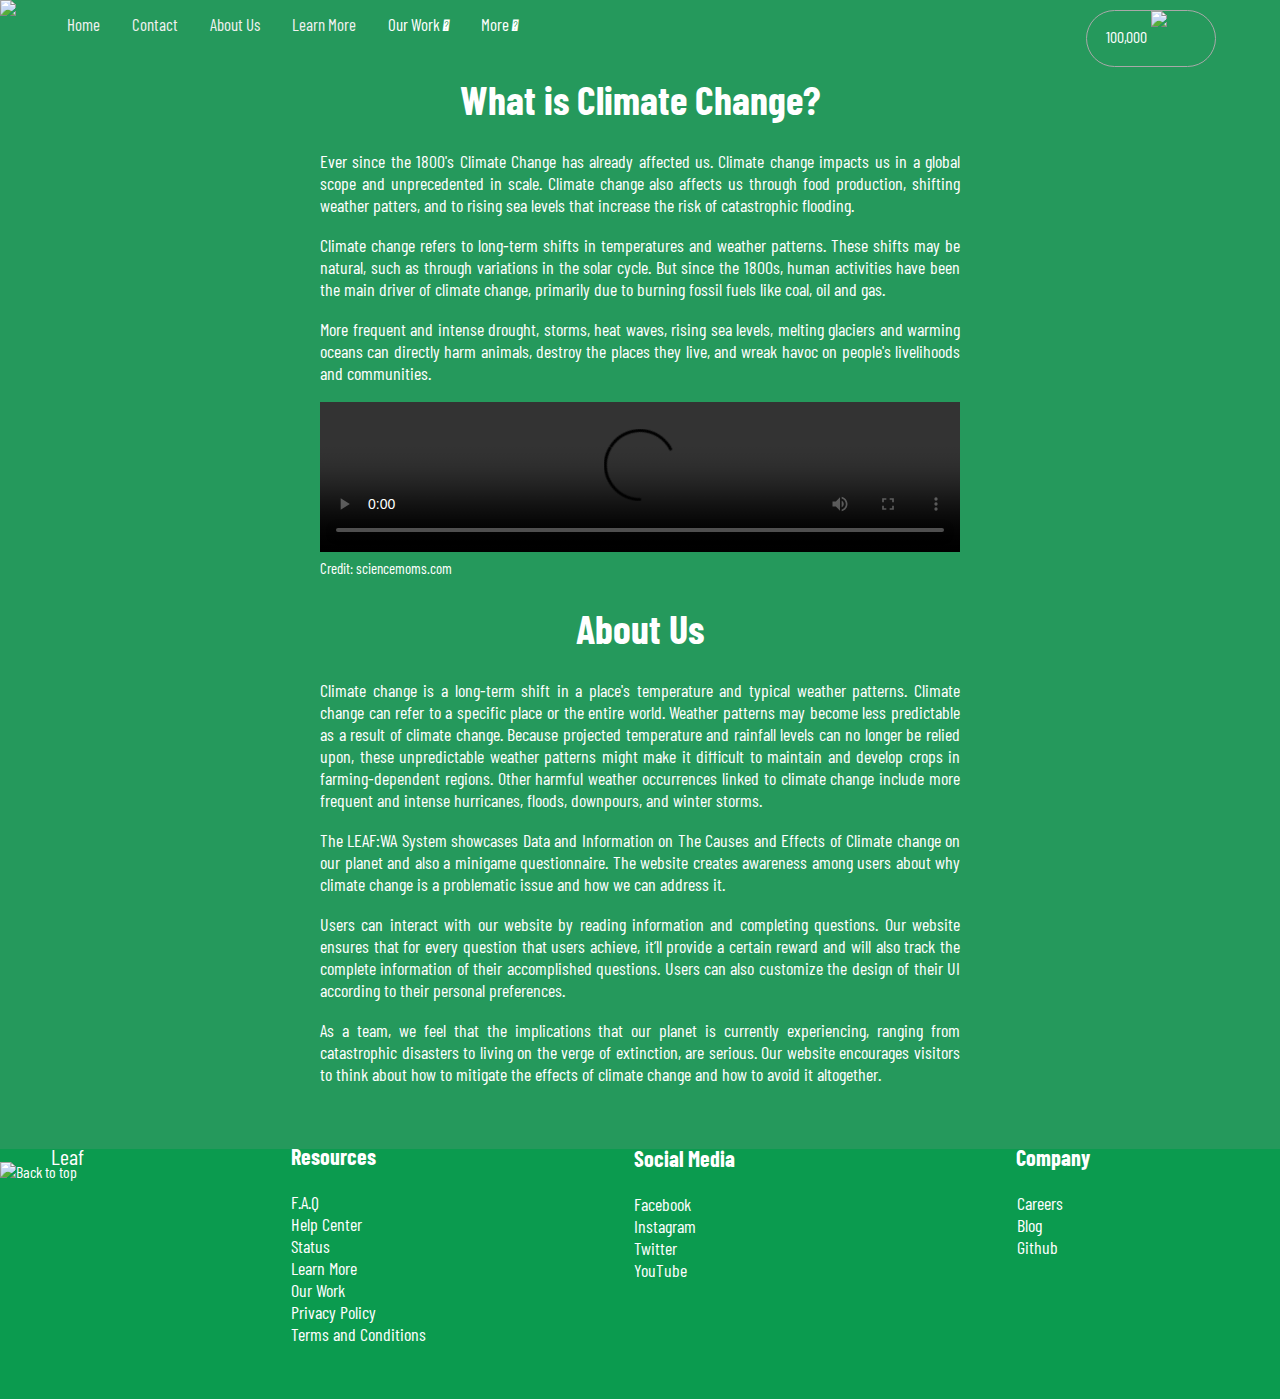
==== commit fcc11625: "Update index.html" ====
--- a/index.html
+++ b/index.html
@@ -10,8 +10,63 @@
     <link href="https://fonts.googleapis.com/css2?family=Barlow+Condensed&display=swap" rel="stylesheet">
     <link rel="stylesheet" href="https://cdnjs.cloudflare.com/ajax/libs/font-awesome/4.7.0/css/font-awesome.min.css">
     <script src="index.js"></script>
-    <script src="jquery-3.6.0.min.js"></script>
+    <script src="https://ajax.googleapis.com/ajax/libs/jquery/3.6.0/jquery.min.js"></script>
+    <script src="https://kit.fontawesome.com/f214b79948.js" crossorigin="anonymous"></script>
     <title>Leaf</title>
+
+    <style>
+        .menu {
+        background-color: transparent;
+        border: none;
+        cursor: pointer;
+        display: flex;
+        padding: 0;
+        outline: none;
+        }
+        .line {
+        fill: none;
+        stroke: #fff;
+        stroke-width: 6;
+        transition: stroke-dasharray 600ms cubic-bezier(0.4, 0, 0.2, 1),
+            stroke-dashoffset 600ms cubic-bezier(0.4, 0, 0.2, 1);
+        }
+        .line1 {
+        stroke-dasharray: 60 207;
+        stroke-width: 6;
+        }
+        .line2 {
+        stroke-dasharray: 60 60;
+        stroke-width: 6;
+        }
+        .line3 {
+        stroke-dasharray: 60 207;
+        stroke-width: 6;
+        }
+        .opened .line1 {
+        stroke-dasharray: 90 207;
+        stroke-dashoffset: -134;
+        stroke-width: 6;
+        }
+        .opened .line2 {
+        stroke-dasharray: 1 60;
+        stroke-dashoffset: -30;
+        stroke-width: 6;
+        }
+        .opened .line3 {
+        stroke-dasharray: 90 207;
+        stroke-dashoffset: -134;
+        stroke-width: 6;
+        }
+
+        #panel, #flip, #panel1, #flip1 {
+        text-align: center;
+        }
+
+        #panel, #panel1 {
+        display: none;
+        }
+
+    </style>
 </head>
 <body class="body">
 
@@ -21,23 +76,23 @@
     <a href="/pr1">Home</a>
     <a href="contact-us">Contact</a>
     <a href="/pr1#about">About Us</a>
-    <a href="/learn-more">Learn More</a>
-    <div class="dropdown">
-        <button class="dropbtn">Our Work
-            <i class="fa fa-caret-down"></i>
+    <a href="learn-more">Learn More</a>
+    <div class="dropdown" id="flip">
+        <button class="dropbtn"><div id="myDIV1" onclick="swapFunction1()">Our Work <i class="fa-solid fa-angle-down"></i></div></button>
+
         </button>
-        <div class="dropdown-content">
+        <div class="dropdown-content" id="panel">
             <a href="causes-of-climate-change">Causes of Climate Change</a>
             <a href="how-to-reduce">How to reduce Climate Change</a>
             <a href="effects-of-climate-change">Effects of Climate Change</a>
         </div>
     </div>
 
-    <div class="dropdown">
-        <button class="dropbtn">More
-            <i class="fa fa-caret-down"></i>
+    <div class="dropdown" id="flip1">
+        <button class="dropbtn"><div id="myDIV" onclick="swapFunction()">More <i class="fa-solid fa-angle-down"></i></div>
+            
         </button>
-        <div class="dropdown-content">
+        <div class="dropdown-content" id="panel1">
             <a href="how">How SeedList works</a>
             <a href="https://help.google.com/">Help</a>
             <a href="login">Log In</a>
@@ -51,7 +106,14 @@
         </div>
     </div>
 
-    <a href="javascript:void(0);" style="font-size:15px;" class="icon" onclick="myFunction()">&#9776;</a>
+    <a class="menu icon" onclick="myFunction();this.classList.toggle('opened');this.setAttribute('aria-expanded', this.classList.contains('opened'))" aria-label="Main Menu">
+        <svg width="30" height="30" viewBox="0 0 100 100">
+          <path class="line line1" d="M 20,29.000046 H 80.000231 C 80.000231,29.000046 94.498839,28.817352 94.532987,66.711331 94.543142,77.980673 90.966081,81.670246 85.259173,81.668997 79.552261,81.667751 75.000211,74.999942 75.000211,74.999942 L 25.000021,25.000058" />
+          <path class="line line2" d="M 20,50 H 80" />
+          <path class="line line3" d="M 20,70.999954 H 80.000231 C 80.000231,70.999954 94.498839,71.182648 94.532987,33.288669 94.543142,22.019327 90.966081,18.329754 85.259173,18.331003 79.552261,18.332249 75.000211,25.000058 75.000211,25.000058 L 25.000021,74.999942" />
+        </svg>
+    </a>
+
 </div>
 <div class="trees-planted tooltip">
     <img src="img/tree.png" class="tree-img">
@@ -60,11 +122,11 @@
     </div>
     <div class="tooltiptext">
         <p style="margin-left: 5%">This is the number of seeds you
-         can plant with SeedList. The more you use our work – the more trees
+         can plant with Leaf. The more you use our work – the more trees
         we plant. Sign in to keep
         track of your usage
         across devices.</p>
-        <a href="learn-more" style="margin: 5%; color:rgba(0,0,0,0.5); text-decoration: underline">Learn more</a>
+        <a href="learn-more" style="margin: 5%; color:rgba(0,0,0,0.5); text-decoration: underline">Learn more about Climate Change</a>
         <hr>
         <a href="sign-in" style="float:left; margin-left: 5%; color:black;">Sign In</a>
 
@@ -143,7 +205,7 @@
 
 <footer class="footer">
         <img src="img/seedfav.png" class="footer_logo" onclick="topFunction()" title="Back to top" id="myBtn">
-        <p class="seedlist" onclick="topFunction1()" title="Back to top" id="myBtn1">SeedList</p>
+        <p class="seedlist" onclick="topFunction1()" title="Back to top" id="myBtn1">Leaf</p>
     <div class="site-footer">
         <div class="site-footer_column">
             <div class="site-footer_group">
@@ -159,10 +221,10 @@
                         <a href="status">Status</a>
                     </li>
                     <li>
-                        <a href="calculator">Calculator</a>
-                    </li>
-                    <li>
-                        <a href="quiz-bee">Quiz Bee</a>
+                        <a href="learn-more">Learn More</a>
+                    </li>
+                    <li>
+                        <a href="#">Our Work</a>
                     </li>
                     <li>
                         <a href="privacy">Privacy Policy</a>
@@ -205,7 +267,7 @@
                         <a href="blog">Blog</a>
                     </li>
                     <li>
-                        <a href="https://github.com/theoremism/seedlist">Github</a>
+                        <a href="https://github.com/samuelreese/pr1">Github</a>
                     </li>
                 </ul>
             </div>
@@ -272,4 +334,40 @@
     }
 </script>
 
-</html>+<script>
+    $(document).ready(function(){
+  $("#flip").click(function(){
+    $("#panel").slideToggle("slow");
+  });
+});
+
+$(document).ready(function(){
+  $("#flip1").click(function(){
+    $("#panel1").slideToggle("slow");
+  });
+});
+</script>
+
+<script>
+    function swapFunction() {
+      var x = document.getElementById("myDIV");
+      if (x.innerHTML === 'More <i class="fa-solid fa-angle-down"></i>') {
+        x.innerHTML = 'More <i class="fa-solid fa-angle-up"></i>';
+      } else {
+        x.innerHTML = 'More <i class="fa-solid fa-angle-down"></i>';
+      }
+    }
+</script>
+
+<script>
+        function swapFunction1() {
+      var x = document.getElementById("myDIV1");
+      if (x.innerHTML === 'Our Work <i class="fa-solid fa-angle-down"></i>') {
+        x.innerHTML = 'Our Work <i class="fa-solid fa-angle-up"></i>';
+      } else {
+        x.innerHTML = 'Our Work <i class="fa-solid fa-angle-down"></i>';
+      }
+    }
+</script>
+
+</html>
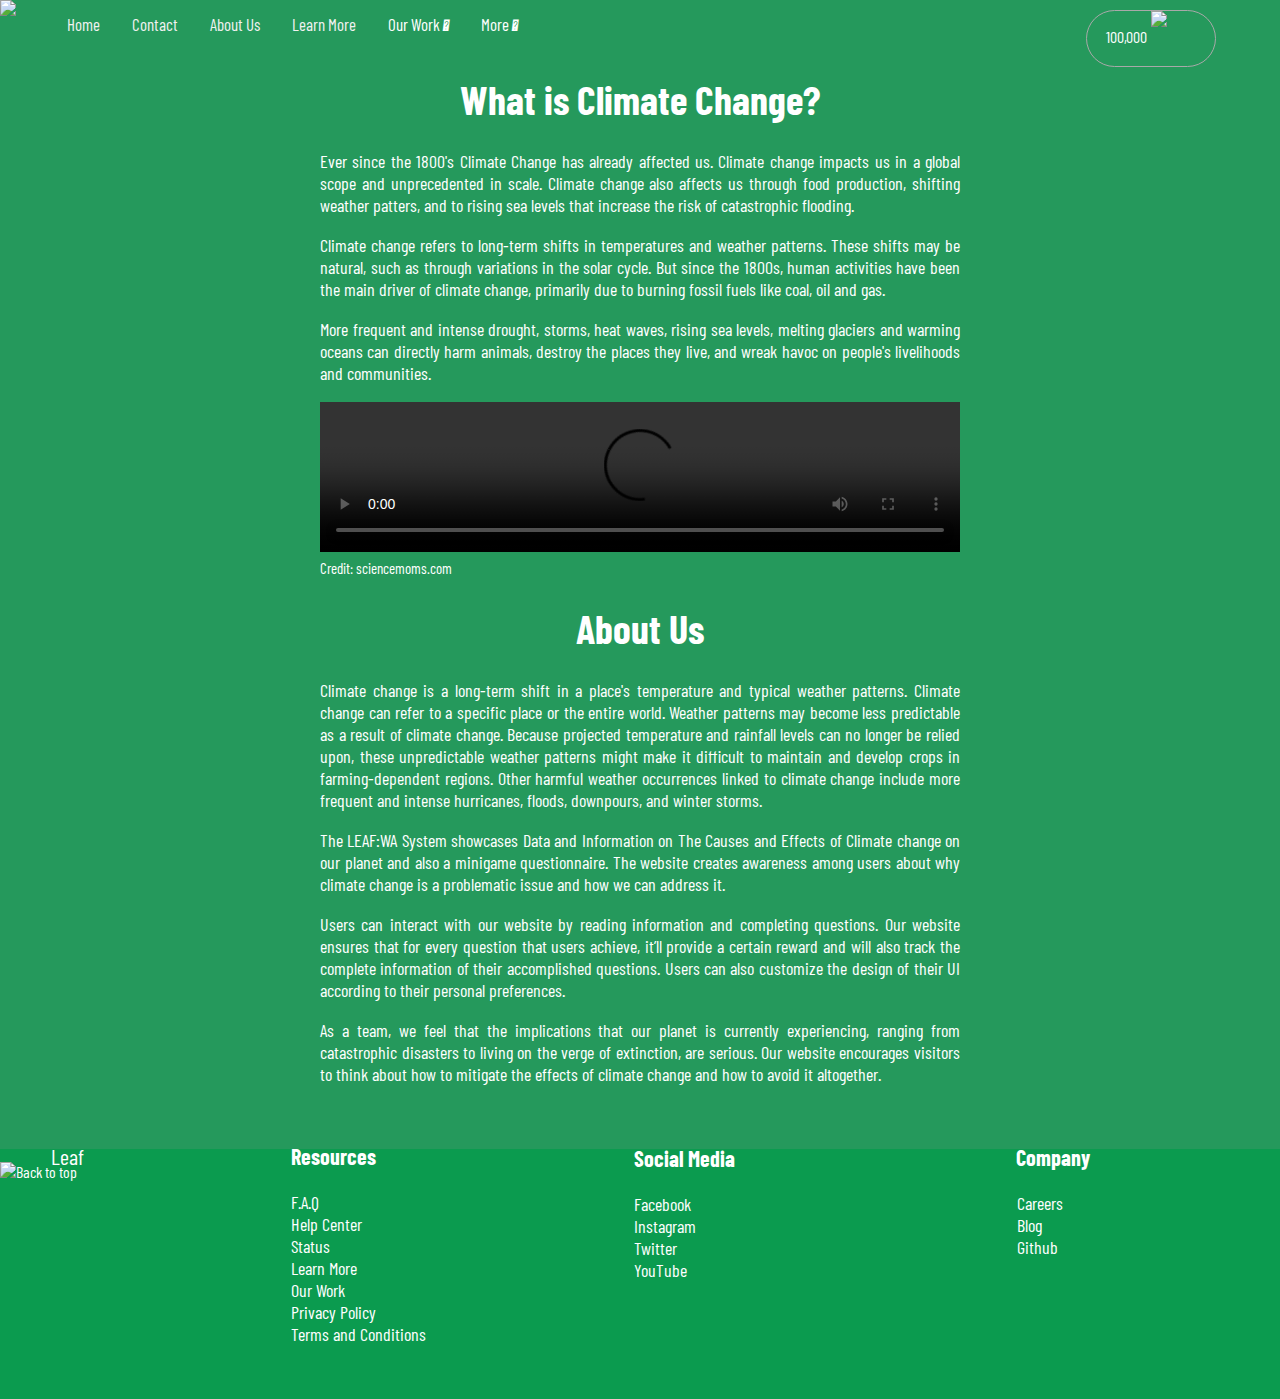
==== commit 3b3fcd42: "Update index.html" ====
--- a/index.html
+++ b/index.html
@@ -126,7 +126,6 @@
         we plant. Sign in to keep
         track of your usage
         across devices.</p>
-        <a href="learn-more" style="margin: 5%; color:rgba(0,0,0,0.5); text-decoration: underline">Learn more about Climate Change</a>
         <hr>
         <a href="sign-in" style="float:left; margin-left: 5%; color:black;">Sign In</a>
 
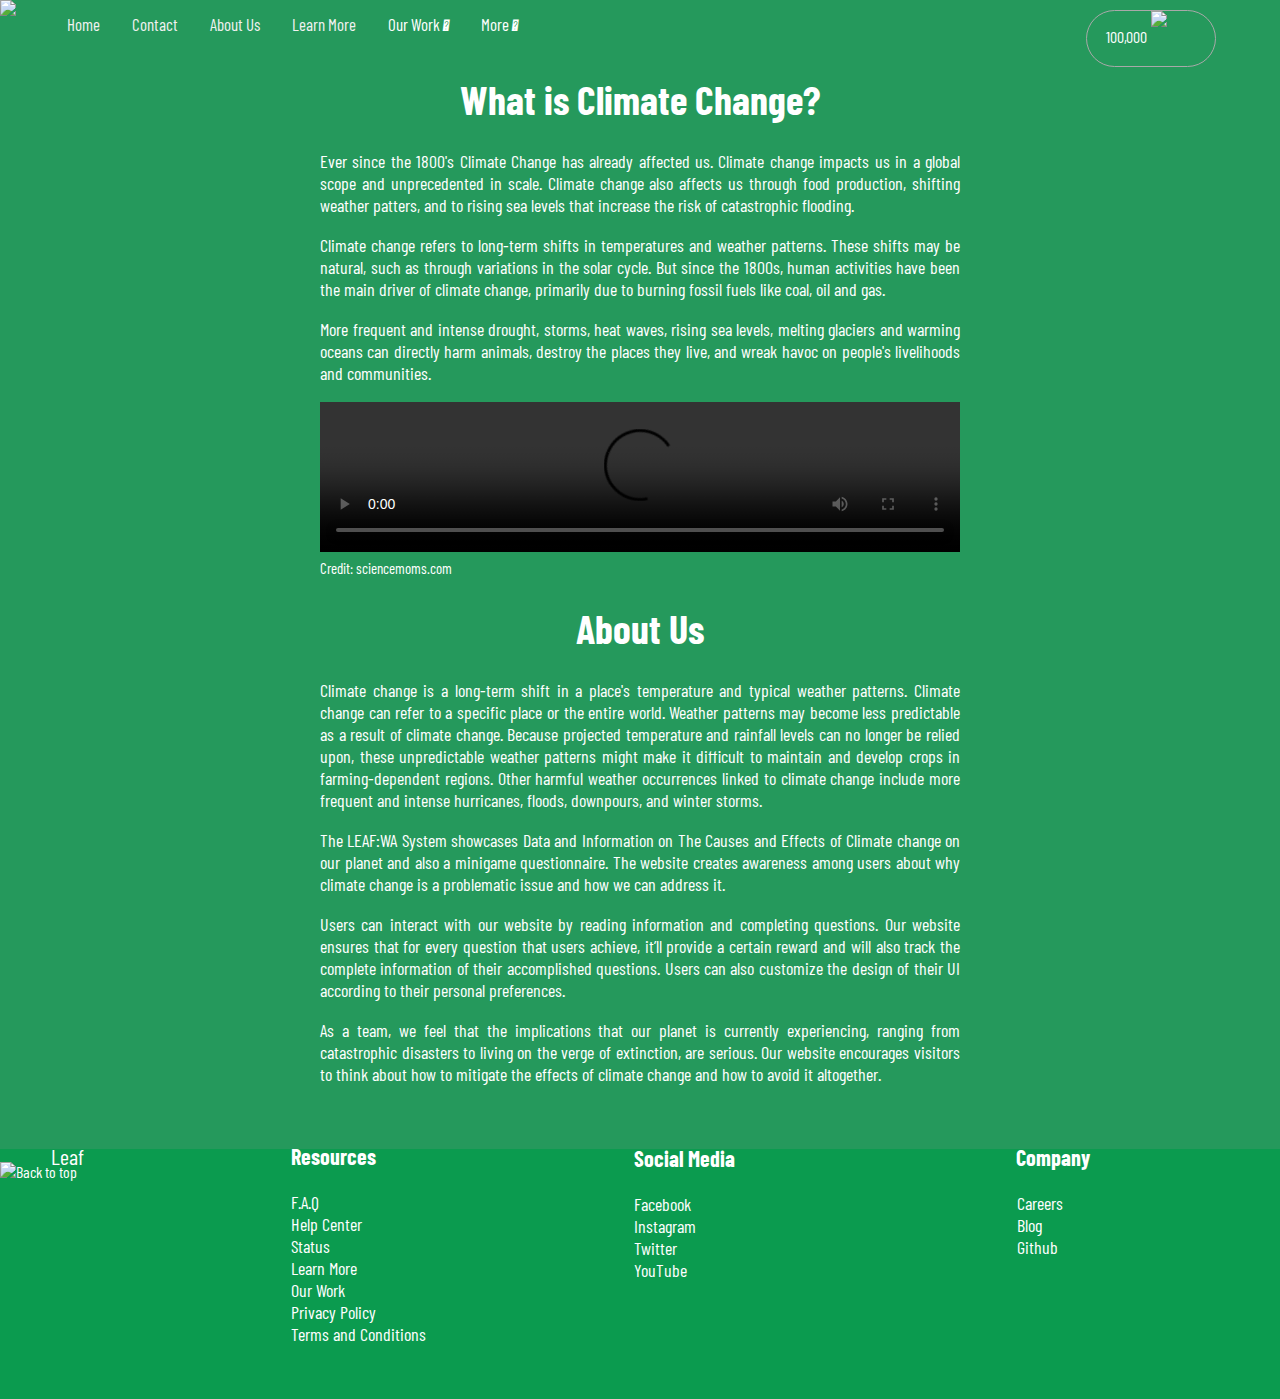
==== commit e8501127: "Merge branch 'master' of https://github.com/samuelreese/pr1" ====
--- a/index.html
+++ b/index.html
@@ -121,11 +121,20 @@
         <p class="number">100,000</p>
     </div>
     <div class="tooltiptext">
+<<<<<<< HEAD
+        <p style="margin-left: 5%; border:solid; width: 90%; border-color: transparent;">This is the number of seeds you
+         can plant with SeedList. The more you use our work – the more trees
+        we plant. Sign in to keep
+        track of your usage
+        across devices.</p>
+        <a href="learn-more" style="margin-left: 5%; color:gray">Learn more about Climate Change</a>
+=======
         <p style="margin-left: 5%">This is the number of seeds you
          can plant with Leaf. The more you use our work – the more trees
         we plant. Sign in to keep
         track of your usage
         across devices.</p>
+>>>>>>> 3b3fcd42165ee3c3d1899419fe21ebdf33d43ec1
         <hr>
         <a href="sign-in" style="float:left; margin-left: 5%; color:black;">Sign In</a>
 
